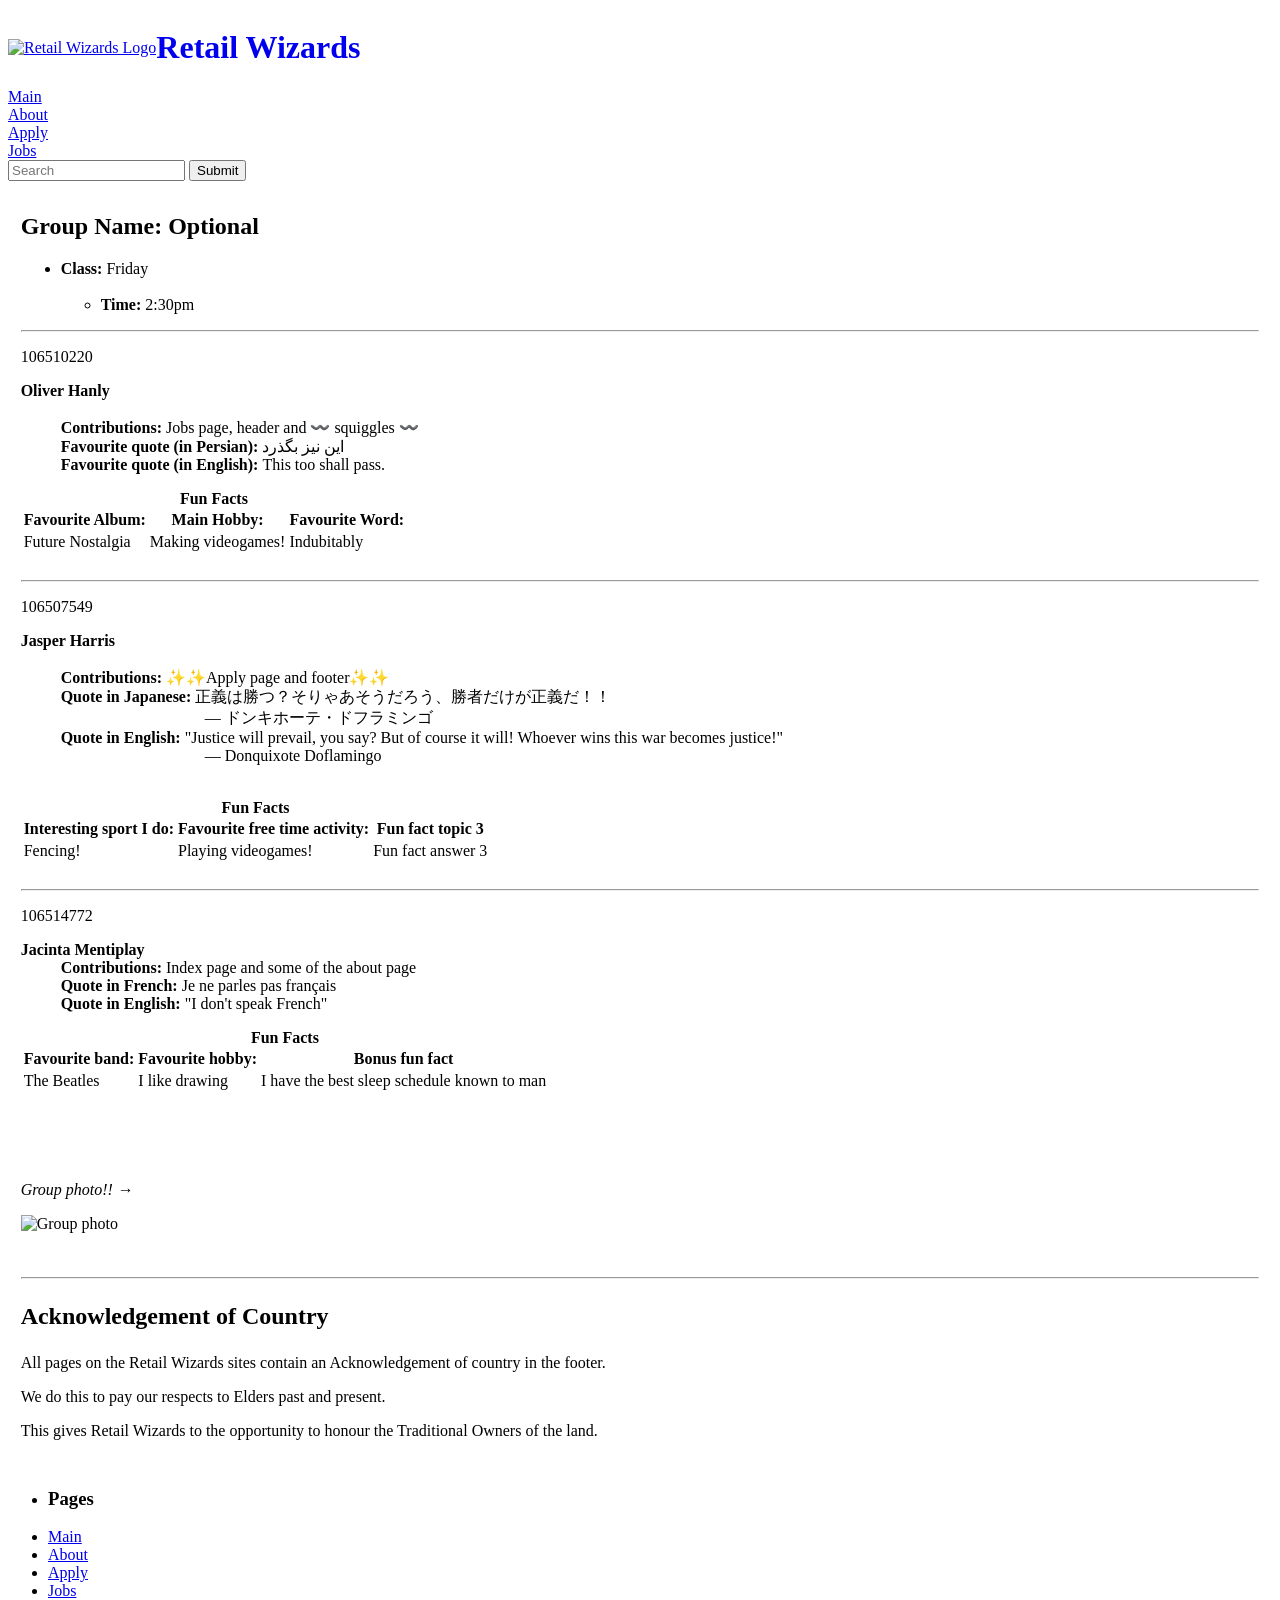
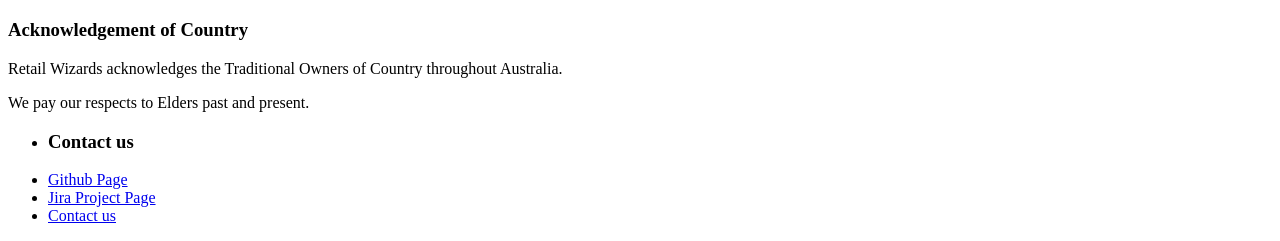
==== about.html @ b3f85f4f "UPDATED about , style and index pages with some finishing touches related to style, comments and imp" ====
<!-- Requirements
Nested list of group's tutorial class date and time
Member contributions and quotes (definition list)
Quote from each member in first language **IF ENGLISH IS FIRST LANGUAGE
CHOOSE A DIFFERENT LANGUAGE
Group photo with caption for accessibility 
Fun facts about each group member
MUST include one meaningful reference to Aboriginal and Torres Strait Islander peoples
!-->
<!--Used this to make the columns for fieldsets
https://www.w3schools.com/howto/tryit.asp?filename=tryhow_css_two_columns -->




<!-- Style specific requirements
 Styled student IDs
 Bordered figure
 Styled table with hex colours
 Hover effects
-->

<!DOCTYPE html>
<html lang="en">

<head>
    <meta charset="utf-8" />
    <meta name="description" content="Demonstrates some basic HTML form elements" />
    <meta name="keywords" content="HTML, Form, tags" />
    <meta name="author" content="Oliver Hanly, Jasper Harris, Jacinta Mentiplay" />
    <title>About</title>
    <link rel="stylesheet" href="style/styles.css">
    <style>
        main{
            padding: 1%;

        }
    </style>
</head>

<body>
    <header>
        <div style="display: flex; align-items: center;">
            <div id="logo"><a href="index.html"><img src="../images/retail-wizard-white.png" id="logo_image" alt="Retail Wizards Logo" title="Retail Wizards"> </a></div>
            <a href="index.html" style="text-decoration: none;"> <h1>Retail Wizards</h1> </a>
        </div>
        
        <!--two padding divs to make spacing nicer-->
        <div></div>
        <div></div>

        <nav class="searchbar">
            <div><a href="index.html">Main</a></div>
            <div><a href="about.html" class="current">About</a></div>
            <div><a href="apply.html">Apply</a></div>
            <div><a href="jobs.html">Jobs</a></div>
        </nav>
        <div class="searchbar">
            <input type="text" placeholder="Search">
            <input id="search_button" type="submit" id="confirmSearch">
        </div>
    </header>

    <main>
        
        <h2>Group Name: Optional</h2>
        <ul>
            <li>
                <strong>Class: </strong>Friday
            </li>
            <br>
            <ul>
                <li>
                    <strong>Time: </strong>2:30pm
                </li>
            </ul>
        </ul>

        <!--List of group members with contributions and quotes!-->
        <hr>
        <div id="studentnumber">
            <p>106510220</p>  
        </div>
        <dl>
            <dt>
                <div style="display: flex; align-items: baseline;">
                    <div><strong>Oliver Hanly</strong></div>
                </div>
            </dt>
            <br>
            <dd><strong>Contributions: </strong>Jobs page, header and 〰️ squiggles 〰️</dd>
            <dd><strong>Favourite quote (in Persian): </strong>این نیز بگذرد</dd>
            <dd><strong>Favourite quote (in English): </strong>This too shall pass.</dd>
        </dl>

        <!-- Individual tables containing fun facts about each group member -->

        <table>
            <thead>
                <caption><strong>Fun Facts</strong></caption>
                <tr>
                    <th rowspan="1" scope="col">Favourite Album:</th>
                    <th colspan="1" scope="col">Main Hobby:</th>
                    <th colspan="1" scope="col">Favourite Word:</th>
                </tr>
            </thead>
            <tbody>
                <tr>
                    <td>Future Nostalgia</td>

                    <td>Making videogames!
                    </td>

                    <td>Indubitably
                    </td>

                </tr>
            </tbody>
        </table>
        <br>
        <hr>

        <div id="studentnumber">
            <p>106507549</p>  
        </div>
        <dl>
            <dt><strong>Jasper Harris</strong></dt>
            <br>
            <dd><strong>Contributions: </strong>✨✨Apply page and footer✨✨</dd>
            <dd><strong>Quote in Japanese: </strong>正義は勝つ？そりゃあそうだろう、勝者だけが正義だ！！</dd>
            <dd>&emsp;&emsp;&emsp;&emsp;&emsp;&emsp;&emsp;&emsp;&emsp;― ドンキホーテ・ドフラミンゴ</dd>
            <dd><strong>Quote in English: </strong>"Justice will prevail, you say? But of course it will! Whoever wins this war becomes justice!"</dd>
            <dd>&emsp;&emsp;&emsp;&emsp;&emsp;&emsp;&emsp;&emsp;&emsp;― Donquixote Doflamingo</dd>
        </dl>
        <br>
        <table>
            <thead>
                <caption><strong>Fun Facts</strong></caption>
                <tr>
                    <th rowspan="1" scope="col">Interesting sport I do:</th>
                    <th colspan="1" scope="col">Favourite free time activity:</th>
                    <th colspan="1" scope="col">Fun fact topic 3</th>
                </tr>
            </thead>
            <tbody>
                <tr>
                    <td>Fencing!</td>
                    <td>Playing videogames!</td>
                    <td>Fun fact answer 3</td>
                </tr>
            </tbody>
        </table>
        <br>
        <hr>


  
        <div id="studentnumber">
            <p>106514772</p>  
        </div>
       

        <dl>
            <dt><strong>Jacinta Mentiplay</strong></dt>
             <dd><strong>Contributions: </strong>Index page and some of the about page</dd>
            <dd><strong>Quote in French: </strong>Je ne parles pas français</dd>
            <dd><strong>Quote in English: </strong>"I don't speak French"</dd>
        </dl>

    

        <table>
            <thead>
                <caption><strong>Fun Facts</strong></caption>
                <tr>
                    <th rowspan="1" scope="col">Favourite band:</th>
                    <th colspan="1" scope="col">Favourite hobby:</th>
                    <th colspan="1" scope="col">Bonus fun fact</th>
                </tr>
            </thead>
            <tbody>
                <tr>
                    <td>The Beatles</td>

                    <td>I like drawing
                    </td>

                    <td>I have the best sleep schedule known to man 
                    </td>

                </tr>
            </tbody>
        </table>

        <br>

        <br>

        <br>

        <br>

        <div id="groupphototext">

            <p><em>Group photo!! →</em></p>

        </div>

        <img src="Images/group-photo.png" height="50" width="50" alt="Group photo">


        
        <br> 
        <br> 
        <br>
        <hr>
        <!--Explanation and reasoning for the Acknowledgement of Country.
        Got the ackowledgement of country and more information from:
        https://www.reconciliation.org.au/reconciliation/acknowledgement-of-country-and-welcome-to-country /-->
        <h3 style="font-size: 1.5em;">Acknowledgement of Country</h3>
        <p>All pages on the Retail Wizards sites contain an Acknowledgement of country in the footer.</p>
        <p>We do this to pay our respects to Elders past and present.</p>
        <p>This gives Retail Wizards to the opportunity to honour the Traditional Owners of the land.</p>

    </main>

    <!--footer at bottom of page containing: navigation, contact info and ackowledgement of Country-->
    <footer>
        <!--Additional navigation at the bottom of the page-->
        <ul>
            <li><h3>Pages</h3></li>
            <li><a href="index.html">Main</a></li>
            <li><a href="about.html" class="current">About</a></li>
            <li><a href="apply.html">Apply</a></li>
            <li><a href="jobs.html">Jobs</a></li>
        </ul>


        <!--Acknowledgement of Country. Got the ackowledgement of Country from:
        https://www.reconciliation.org.au/reconciliation/acknowledgement-of-country-and-welcome-to-country /-->
        <div id="Acknowledgement">
            <h3>Acknowledgement of Country</h3>
            <p>Retail Wizards acknowledges the Traditional Owners of Country throughout Australia.</p> 
            <p>We pay our respects to Elders past and present.</p>
        </div>
        
        <!--Contact info/required project links-->
        <div class="Projectlinks">
            <ul>
                <li><h3>Contact us</h3></li>
                <li><a href="https://github.com/106507549/Applied-Web-Project">Github Page</a></li>
                <li><a href="https://group-name-optional.atlassian.net/jira/software/projects/SCRUM/boards/1">Jira Project Page</a></li>
                <li><a href="mailto:retailwizards.com">Contact us</a></li>
            </ul>
        </div>
    </footer>
</body>
</html>
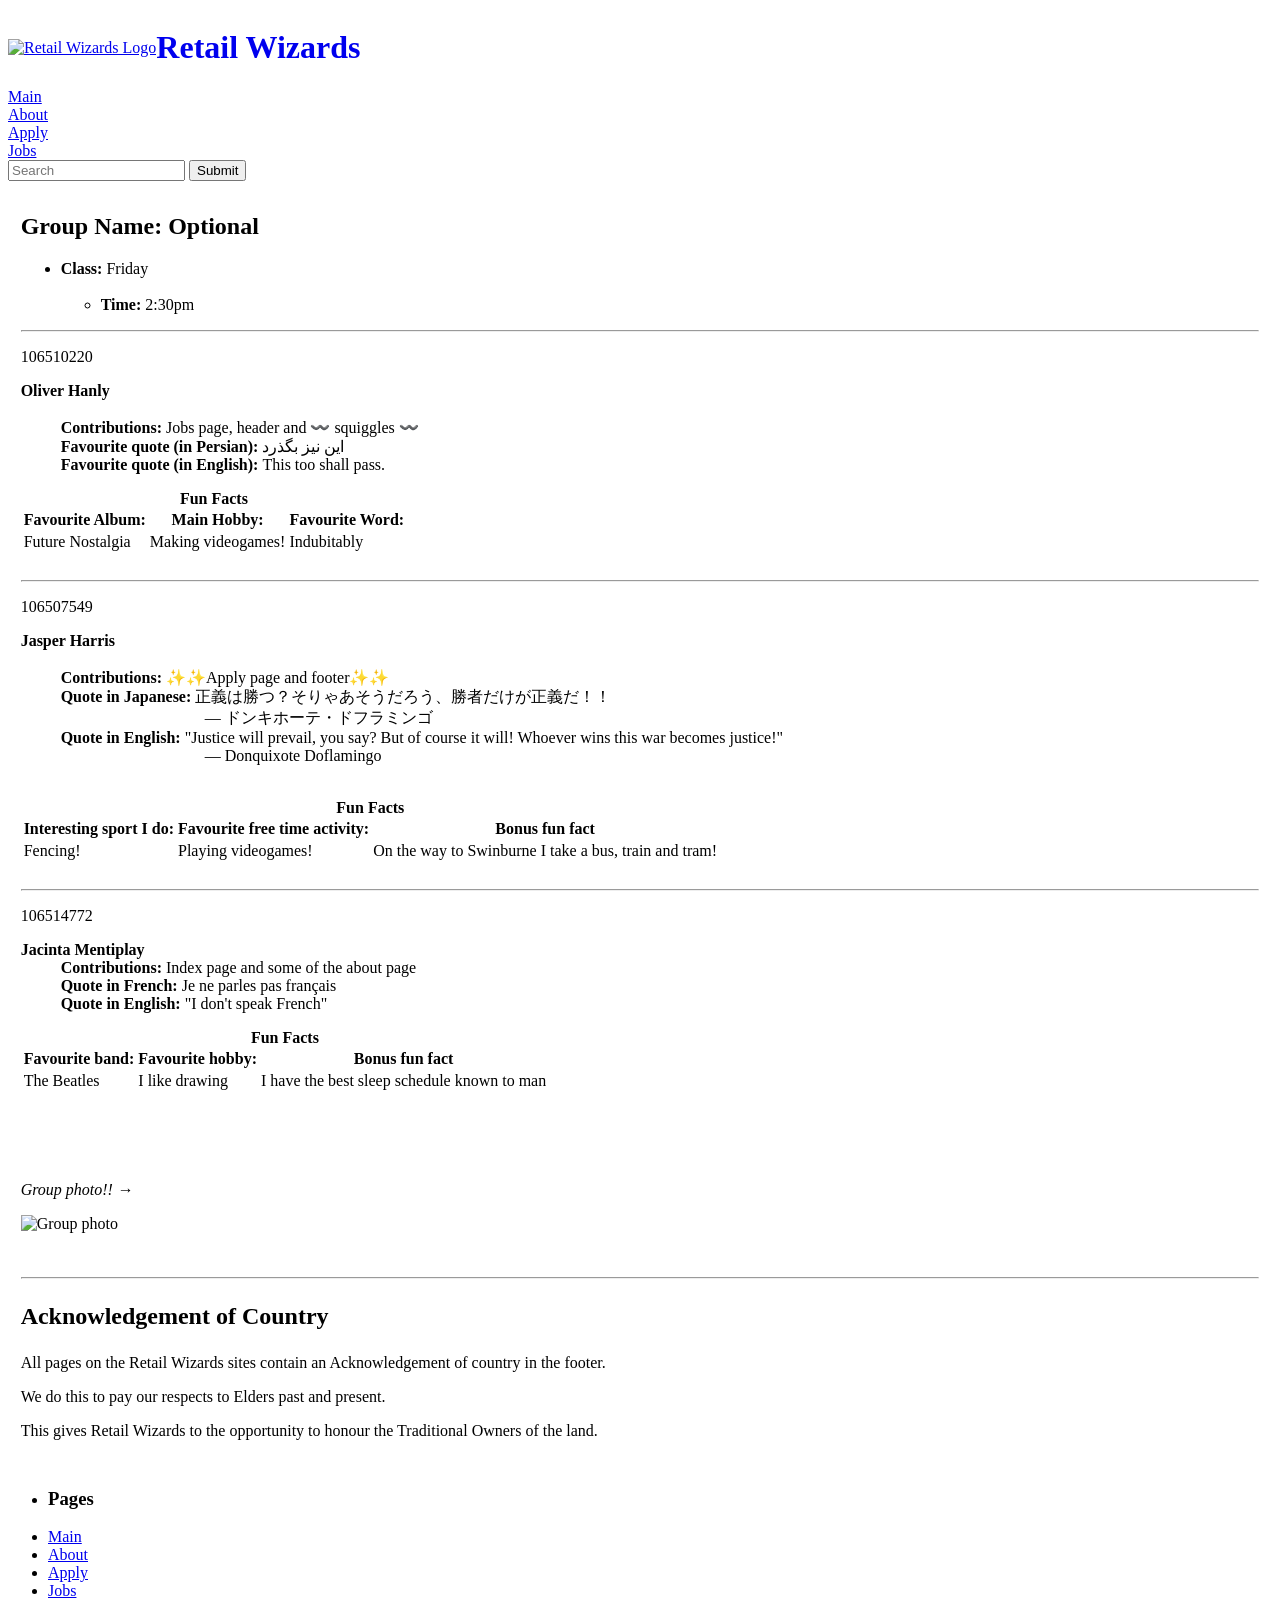
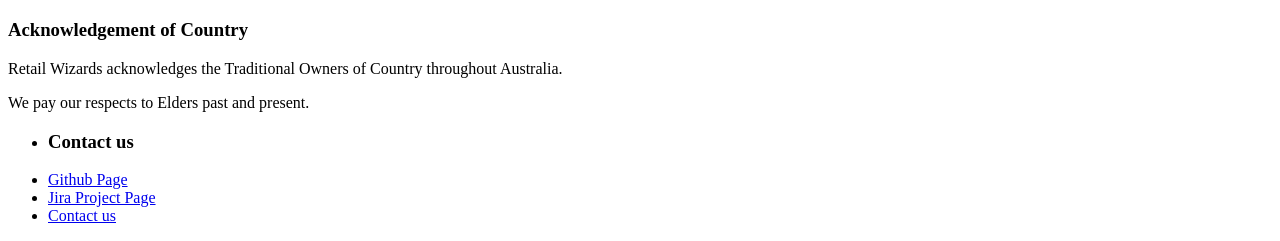
==== commit baad7a3e: "(About) Added my final fun fact" ====
--- a/about.html
+++ b/about.html
@@ -31,7 +31,7 @@
     <title>About</title>
     <link rel="stylesheet" href="style/styles.css">
     <style>
-        main{
+        main {
             padding: 1%;
 
         }
@@ -41,10 +41,13 @@
 <body>
     <header>
         <div style="display: flex; align-items: center;">
-            <div id="logo"><a href="index.html"><img src="../images/retail-wizard-white.png" id="logo_image" alt="Retail Wizards Logo" title="Retail Wizards"> </a></div>
-            <a href="index.html" style="text-decoration: none;"> <h1>Retail Wizards</h1> </a>
-        </div>
-        
+            <div id="logo"><a href="index.html"><img src="../images/retail-wizard-white.png" id="logo_image"
+                        alt="Retail Wizards Logo" title="Retail Wizards"> </a></div>
+            <a href="index.html" style="text-decoration: none;">
+                <h1>Retail Wizards</h1>
+            </a>
+        </div>
+
         <!--two padding divs to make spacing nicer-->
         <div></div>
         <div></div>
@@ -62,7 +65,7 @@
     </header>
 
     <main>
-        
+
         <h2>Group Name: Optional</h2>
         <ul>
             <li>
@@ -79,7 +82,7 @@
         <!--List of group members with contributions and quotes!-->
         <hr>
         <div id="studentnumber">
-            <p>106510220</p>  
+            <p>106510220</p>
         </div>
         <dl>
             <dt>
@@ -96,8 +99,8 @@
         <!-- Individual tables containing fun facts about each group member -->
 
         <table>
+            <caption><strong>Fun Facts</strong></caption>
             <thead>
-                <caption><strong>Fun Facts</strong></caption>
                 <tr>
                     <th rowspan="1" scope="col">Favourite Album:</th>
                     <th colspan="1" scope="col">Main Hobby:</th>
@@ -120,8 +123,8 @@
         <br>
         <hr>
 
-        <div id="studentnumber">
-            <p>106507549</p>  
+        <div id="studentnumber2">
+            <p>106507549</p>
         </div>
         <dl>
             <dt><strong>Jasper Harris</strong></dt>
@@ -129,24 +132,25 @@
             <dd><strong>Contributions: </strong>✨✨Apply page and footer✨✨</dd>
             <dd><strong>Quote in Japanese: </strong>正義は勝つ？そりゃあそうだろう、勝者だけが正義だ！！</dd>
             <dd>&emsp;&emsp;&emsp;&emsp;&emsp;&emsp;&emsp;&emsp;&emsp;― ドンキホーテ・ドフラミンゴ</dd>
-            <dd><strong>Quote in English: </strong>"Justice will prevail, you say? But of course it will! Whoever wins this war becomes justice!"</dd>
+            <dd><strong>Quote in English: </strong>"Justice will prevail, you say? But of course it will! Whoever wins
+                this war becomes justice!"</dd>
             <dd>&emsp;&emsp;&emsp;&emsp;&emsp;&emsp;&emsp;&emsp;&emsp;― Donquixote Doflamingo</dd>
         </dl>
         <br>
         <table>
+            <caption><strong>Fun Facts</strong></caption>
             <thead>
-                <caption><strong>Fun Facts</strong></caption>
                 <tr>
                     <th rowspan="1" scope="col">Interesting sport I do:</th>
                     <th colspan="1" scope="col">Favourite free time activity:</th>
-                    <th colspan="1" scope="col">Fun fact topic 3</th>
+                    <th colspan="1" scope="col">Bonus fun fact</th>
                 </tr>
             </thead>
             <tbody>
                 <tr>
                     <td>Fencing!</td>
                     <td>Playing videogames!</td>
-                    <td>Fun fact answer 3</td>
+                    <td>On the way to Swinburne I take a bus, train and tram!</td>
                 </tr>
             </tbody>
         </table>
@@ -154,24 +158,24 @@
         <hr>
 
 
-  
-        <div id="studentnumber">
-            <p>106514772</p>  
-        </div>
-       
+
+        <div id="studentnumber3">
+            <p>106514772</p>
+        </div>
+
 
         <dl>
             <dt><strong>Jacinta Mentiplay</strong></dt>
-             <dd><strong>Contributions: </strong>Index page and some of the about page</dd>
+            <dd><strong>Contributions: </strong>Index page and some of the about page</dd>
             <dd><strong>Quote in French: </strong>Je ne parles pas français</dd>
             <dd><strong>Quote in English: </strong>"I don't speak French"</dd>
         </dl>
 
-    
+
 
         <table>
+            <caption><strong>Fun Facts</strong></caption>
             <thead>
-                <caption><strong>Fun Facts</strong></caption>
                 <tr>
                     <th rowspan="1" scope="col">Favourite band:</th>
                     <th colspan="1" scope="col">Favourite hobby:</th>
@@ -185,7 +189,7 @@
                     <td>I like drawing
                     </td>
 
-                    <td>I have the best sleep schedule known to man 
+                    <td>I have the best sleep schedule known to man
                     </td>
 
                 </tr>
@@ -209,9 +213,9 @@
         <img src="Images/group-photo.png" height="50" width="50" alt="Group photo">
 
 
-        
-        <br> 
-        <br> 
+
+        <br>
+        <br>
         <br>
         <hr>
         <!--Explanation and reasoning for the Acknowledgement of Country.
@@ -228,7 +232,9 @@
     <footer>
         <!--Additional navigation at the bottom of the page-->
         <ul>
-            <li><h3>Pages</h3></li>
+            <li>
+                <h3>Pages</h3>
+            </li>
             <li><a href="index.html">Main</a></li>
             <li><a href="about.html" class="current">About</a></li>
             <li><a href="apply.html">Apply</a></li>
@@ -240,19 +246,23 @@
         https://www.reconciliation.org.au/reconciliation/acknowledgement-of-country-and-welcome-to-country /-->
         <div id="Acknowledgement">
             <h3>Acknowledgement of Country</h3>
-            <p>Retail Wizards acknowledges the Traditional Owners of Country throughout Australia.</p> 
+            <p>Retail Wizards acknowledges the Traditional Owners of Country throughout Australia.</p>
             <p>We pay our respects to Elders past and present.</p>
         </div>
-        
+
         <!--Contact info/required project links-->
         <div class="Projectlinks">
             <ul>
-                <li><h3>Contact us</h3></li>
+                <li>
+                    <h3>Contact us</h3>
+                </li>
                 <li><a href="https://github.com/106507549/Applied-Web-Project">Github Page</a></li>
-                <li><a href="https://group-name-optional.atlassian.net/jira/software/projects/SCRUM/boards/1">Jira Project Page</a></li>
+                <li><a href="https://group-name-optional.atlassian.net/jira/software/projects/SCRUM/boards/1">Jira
+                        Project Page</a></li>
                 <li><a href="mailto:retailwizards.com">Contact us</a></li>
             </ul>
         </div>
     </footer>
 </body>
-</html>
+
+</html>
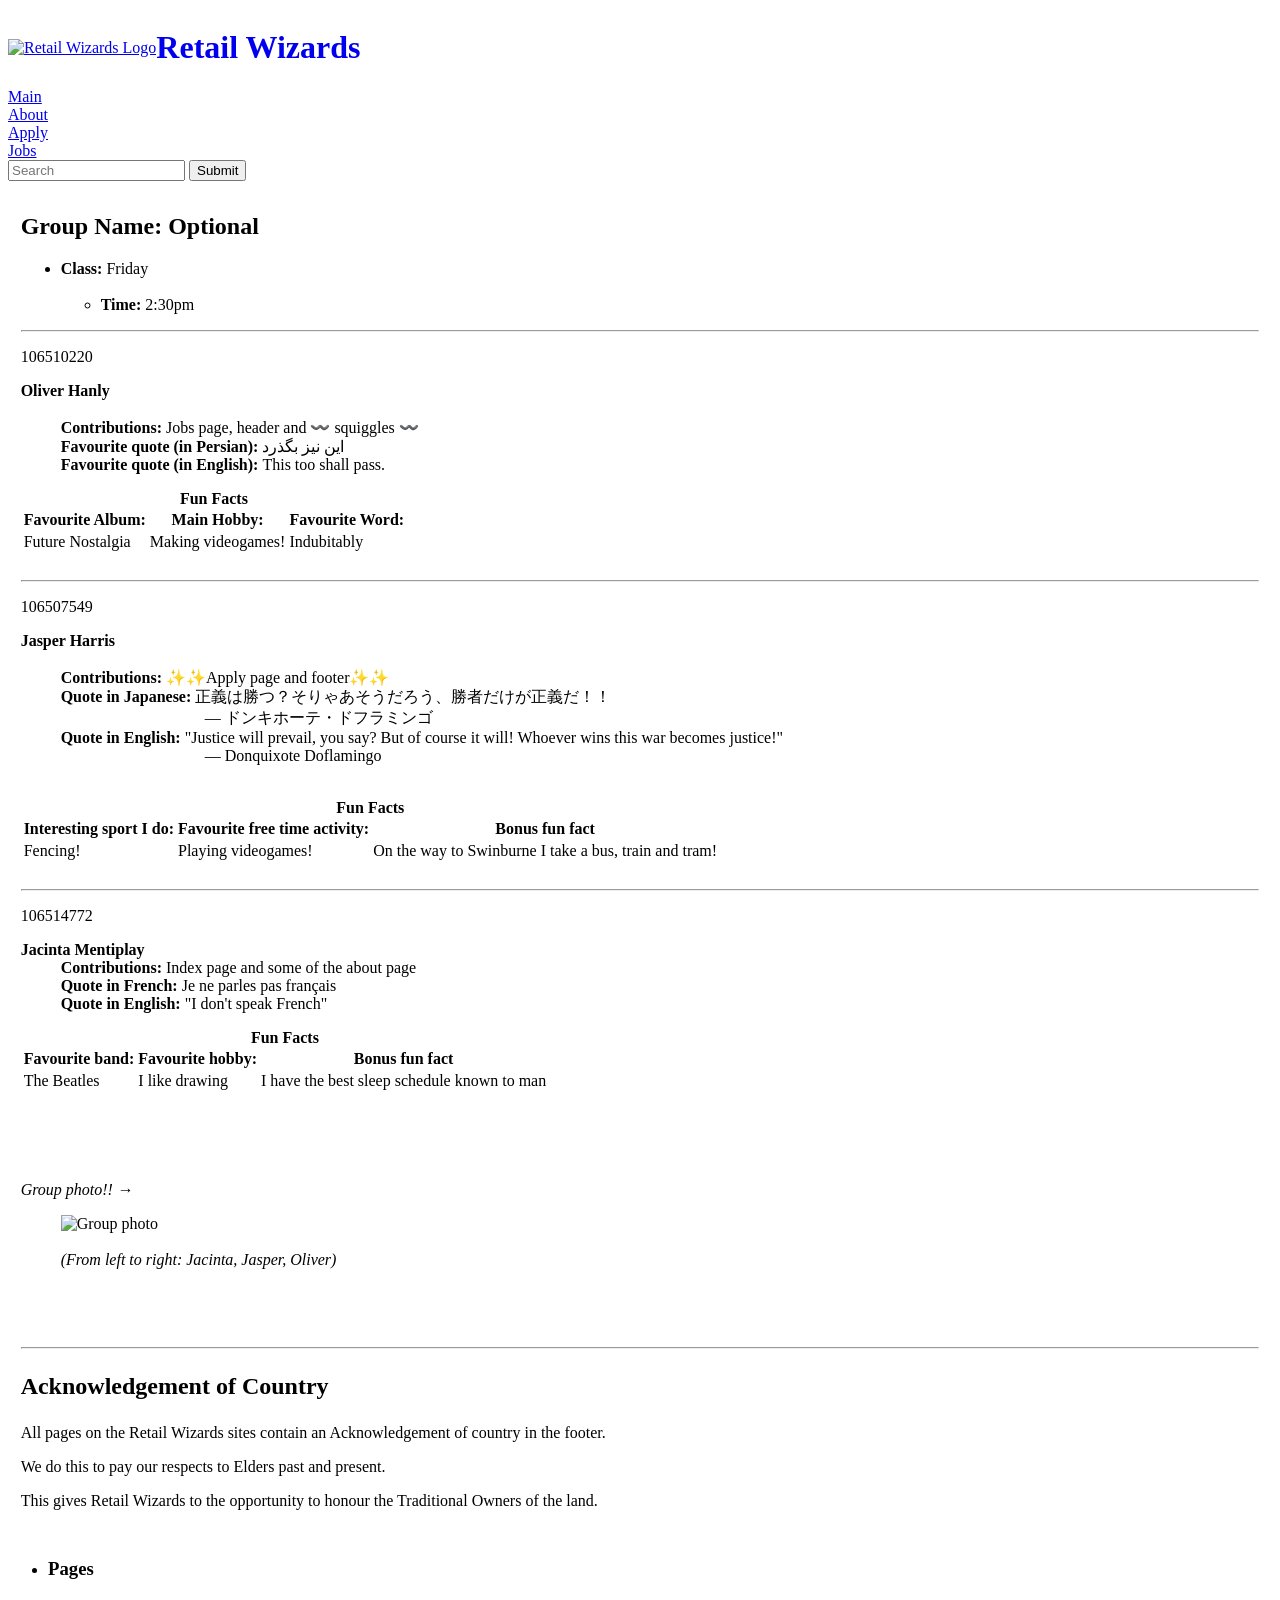
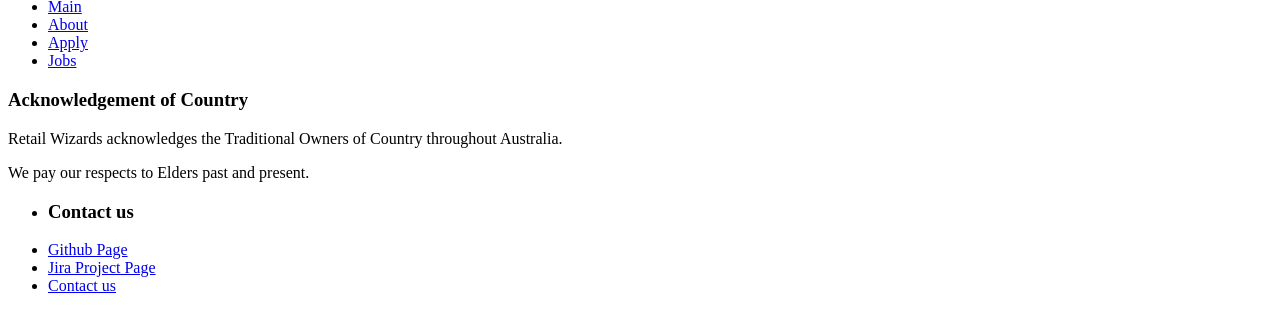
==== commit 8bdfe3a4: "UPDATED image to be enclosed within a figure property" ====
--- a/about.html
+++ b/about.html
@@ -210,7 +210,15 @@
 
         </div>
 
-        <img src="Images/group-photo.png" height="50" width="50" alt="Group photo">
+        <!--Group photo contained within a figure-->
+
+        <figure>
+            <img src="Images/group-photo.png" height="50" width="50" alt="Group photo">
+            <br>
+            <br>
+            <caption><em>(From left to right: Jacinta, Jasper, Oliver)</em></caption>
+        </figure>
+        
 
 
 
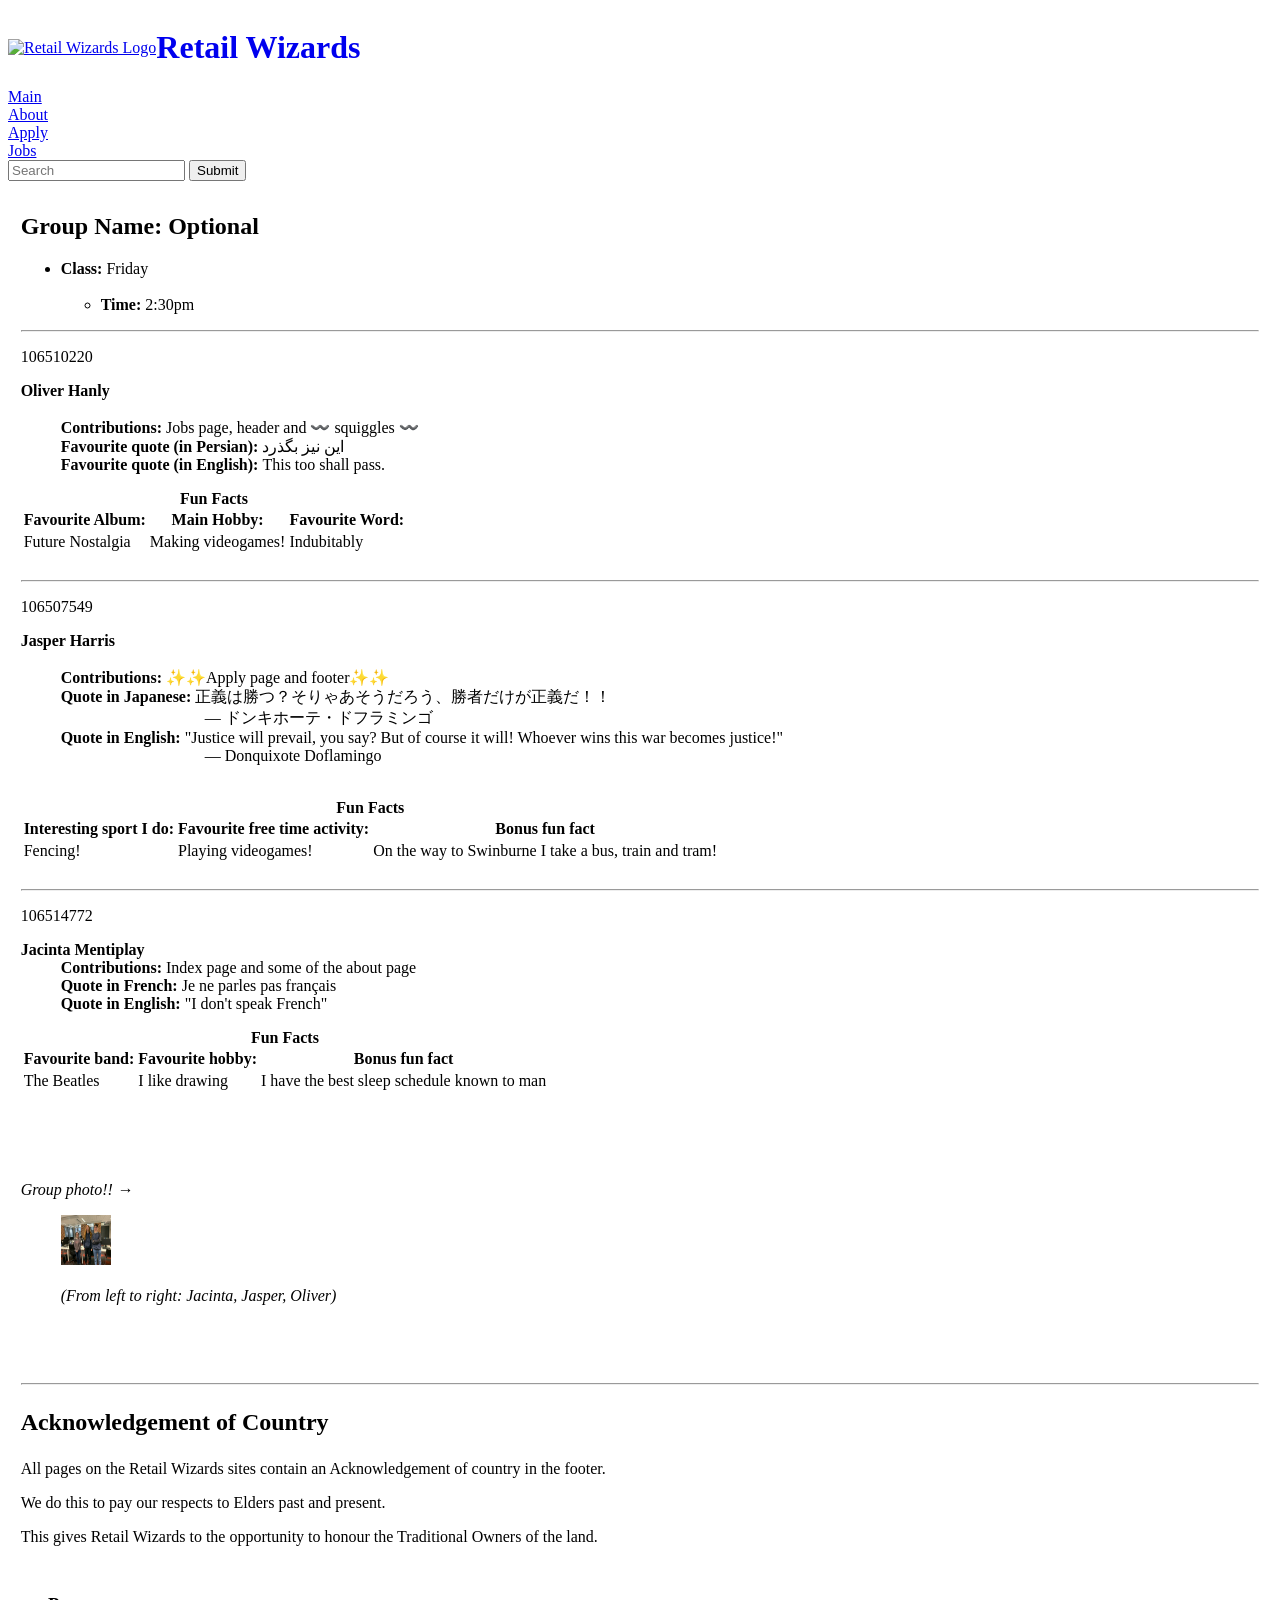
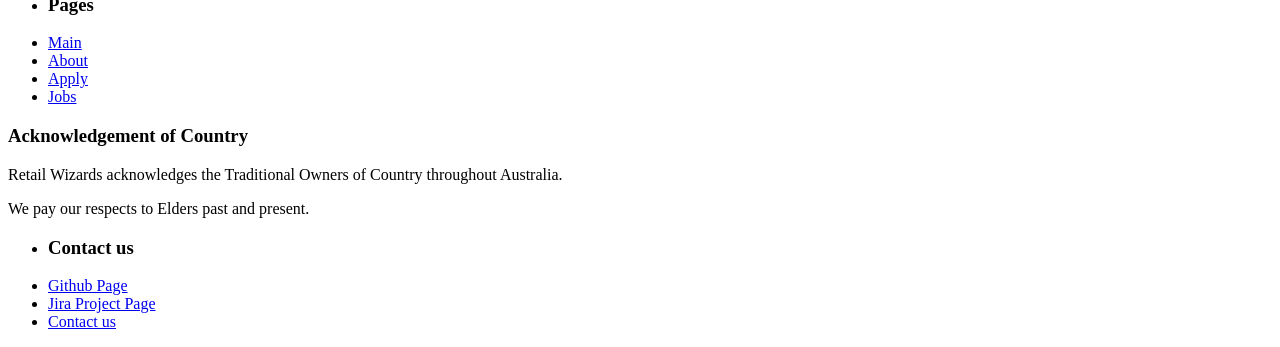
==== commit 00a5b07e: "UPDATED group image to meet the requirements" ====
--- a/about.html
+++ b/about.html
@@ -213,7 +213,7 @@
         <!--Group photo contained within a figure-->
 
         <figure>
-            <img src="Images/group-photo.png" height="50" width="50" alt="Group photo">
+            <img src="Images/group-photo2.jpeg" height="50" width="50" alt="Group photo">
             <br>
             <br>
             <caption><em>(From left to right: Jacinta, Jasper, Oliver)</em></caption>
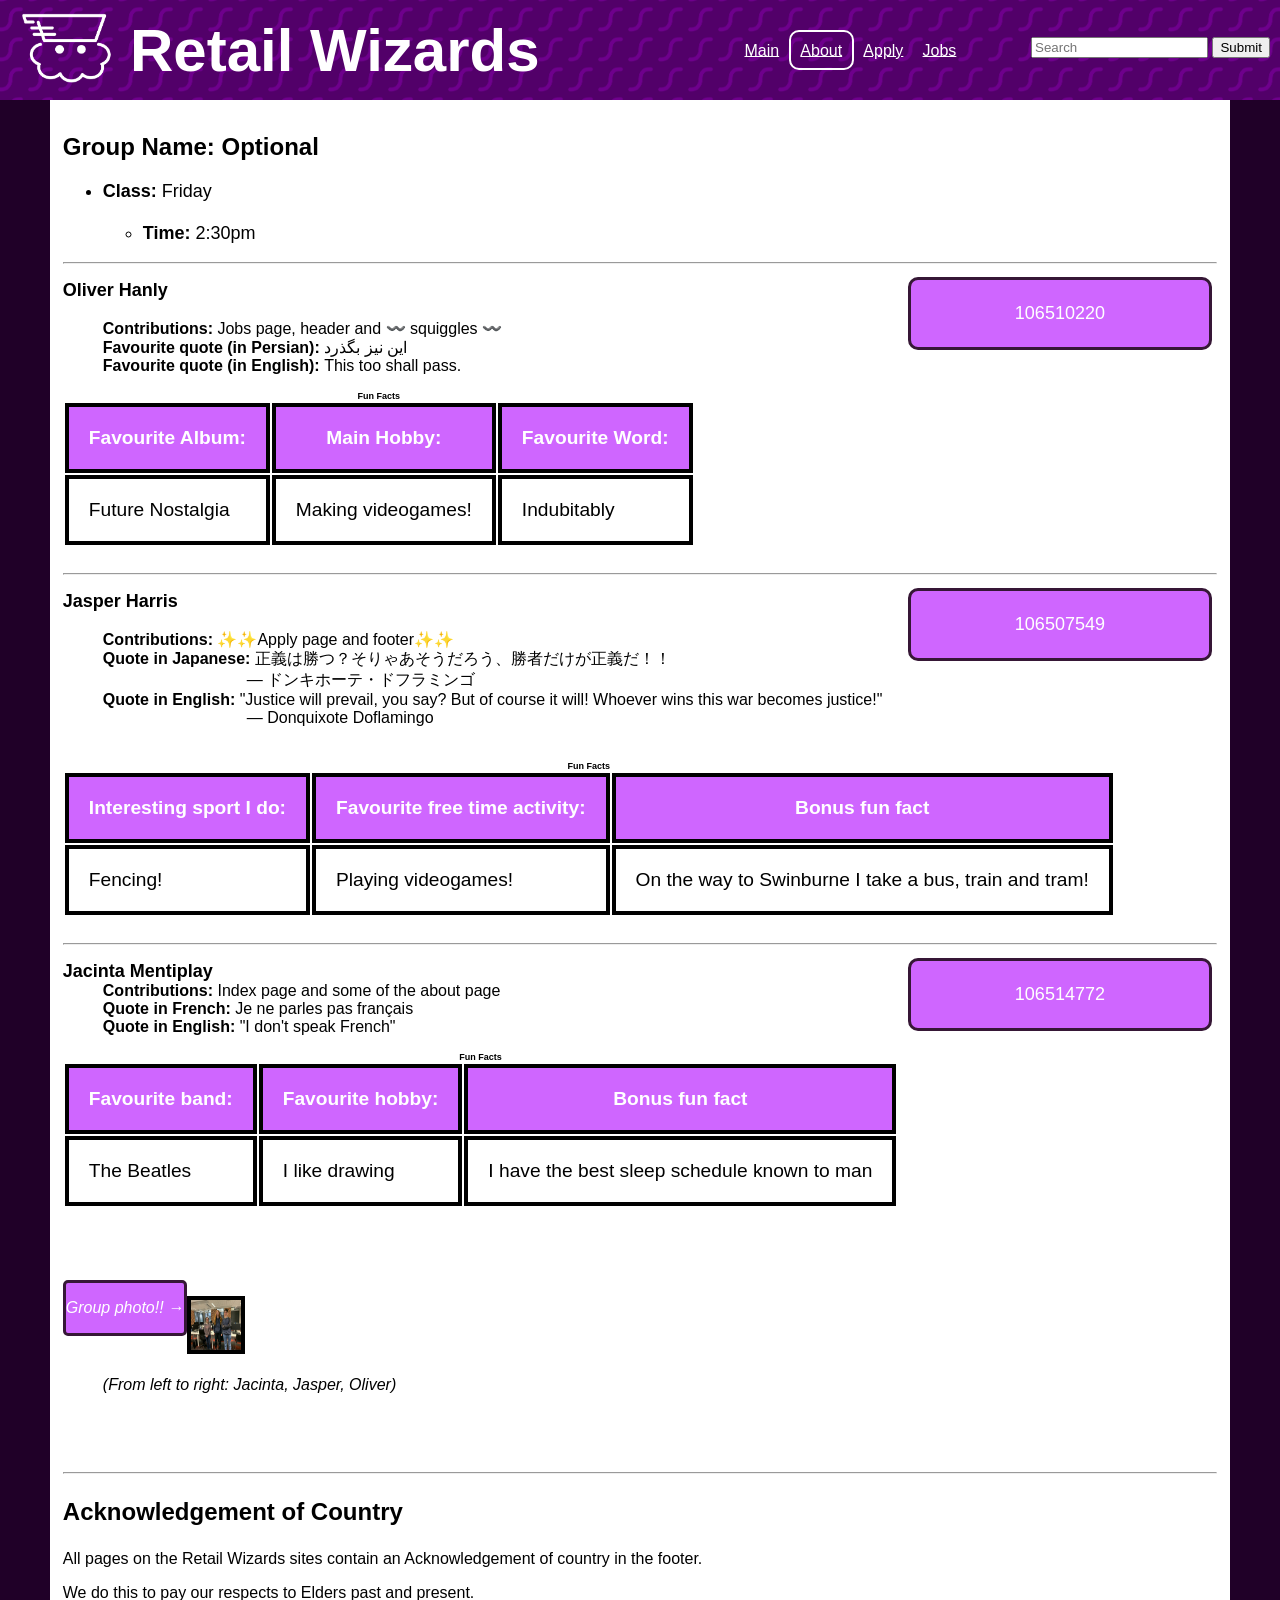
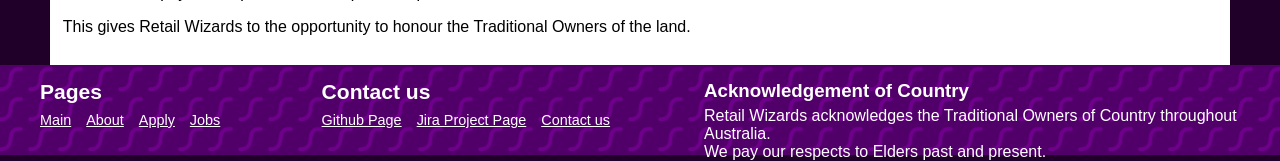
==== commit 5b3fd056: "Fixed cases in file references to fix github pages" ====
--- a/about.html
+++ b/about.html
@@ -25,11 +25,11 @@
 
 <head>
     <meta charset="utf-8" />
-    <meta name="description" content="Demonstrates some basic HTML form elements" />
+    <meta name="description" content="The about page of Retail Wizards"/>
     <meta name="keywords" content="HTML, Form, tags" />
     <meta name="author" content="Oliver Hanly, Jasper Harris, Jacinta Mentiplay" />
     <title>About</title>
-    <link rel="stylesheet" href="style/styles.css">
+    <link rel="stylesheet" href="Style/styles.css">
     <style>
         main {
             padding: 1%;
@@ -41,7 +41,7 @@
 <body>
     <header>
         <div style="display: flex; align-items: center;">
-            <div id="logo"><a href="index.html"><img src="../images/retail-wizard-white.png" id="logo_image"
+            <div id="logo"><a href="index.html"><img src="../Images/retail-wizard-white.png" id="logo_image"
                         alt="Retail Wizards Logo" title="Retail Wizards"> </a></div>
             <a href="index.html" style="text-decoration: none;">
                 <h1>Retail Wizards</h1>
@@ -60,7 +60,7 @@
         </nav>
         <div class="searchbar">
             <input type="text" placeholder="Search">
-            <input id="search_button" type="submit" id="confirmSearch">
+            <input type="submit" id="confirmSearch">
         </div>
     </header>
 
--- a/Style/styles.css
+++ b/Style/styles.css
@@ -0,0 +1,576 @@
+/* styles page, used by all HTML pages
+*/
+
+* {
+  font-family: Arial, Helvetica, sans-serif;
+}
+
+/*both header and footer have same colour-scheme and background image*/
+header,
+footer {
+  color: white;
+  background-color: rgb(82, 0, 105);
+
+  /*sets repeating background image*/
+  background-image: url("images/magic-wave-purple.png");
+  background-size: 30px;
+  background-position: center;
+}
+
+header {
+  grid-row: 1;
+  padding: 0px 10px;
+
+  display: flex;
+  align-items: center;
+  justify-content: space-between;
+  text-align: center;
+}
+
+footer {
+  padding: 0px 0px;
+  grid-row: 4;
+
+  min-height: fit-content;
+  height: 90px;
+  max-width: 100%;
+}
+
+header h1 {
+  font-size: 60px;
+  margin: 0;
+  color:
+    white;
+  float: right;
+
+}
+
+#logo_image {
+  width: 100%;
+}
+
+footer ul {
+  display: inline-block;
+  margin: 0px;
+}
+
+footer ul li {
+  display: inline;
+  list-style-type: none;
+}
+
+footer a {
+  color: white;
+  font-size: 80%;
+  padding-right: 10px;
+}
+
+footer p {
+  padding-top: 0%;
+  margin: 0%;
+}
+
+footer div {
+  width: 33%;
+  text-align: left;
+  float: right;
+  height: fit-content;
+}
+
+#projectlinks {
+  width: 22.5%
+}
+
+#Acknowledgement {
+  width: 45%;
+}
+
+footer h3 {
+  padding: 0%;
+  margin-bottom: 5px;
+  margin-top: 15px;
+}
+
+
+
+main {
+  grid-row: 2;
+  background-color: white;
+  min-height: 80vh;
+  margin: 0px 50px;
+  padding: 0 0%;
+}
+
+
+
+body {
+  margin: 0px;
+  display: grid;
+  grid-template-columns: 100%;
+  background-color: rgb(32, 0, 40);
+
+  background-image: url("Images/magic-wave-purple.png");
+  background-size: 30px;
+  background-position: center;
+  background-attachment: fixed;
+  max-width: 100%;
+}
+
+
+/* For sections in the index page */
+
+nav {
+  display: flex;
+  flex-wrap: wrap;
+  align-content: space-around;
+  justify-content: center;
+  margin: 0px;
+}
+
+nav a {
+  text-decoration: underline;
+  padding: 0.6em 0.6em;
+  margin: 00px 0px;
+  line-height: 2em;
+}
+
+#logo {
+  width: 100px;
+  padding: 10px;
+}
+
+caption {
+  font-size: large;
+}
+
+th {
+  background-color: hsl(281, 100%, 70%);
+  color: white;
+  font-size: large;
+  border: 4px solid black;
+  padding: 20px;
+  font-size: larger;
+}
+
+td {
+  padding: 20px;
+  font-size: larger;
+  border: 4px solid black;
+  padding: 20px;
+  font-size: larger;
+}
+
+nav a:hover {
+  background-color: white;
+  color: rgb(82, 0, 105);
+}
+
+ul {
+  font-size: large;
+}
+
+nav a {
+  color: white;
+  border-radius: 10px;
+}
+
+nav .current {
+  border: white 2px solid;
+}
+
+nav .current:hover {
+  background-color: hsl(281, 100%, 70%);
+  color: white;
+}
+
+/*When hovered over the, after image appears alongside the before on the index page */
+
+.static-pic-exit {
+  display: none;
+}
+.static-pic:hover + .static-pic-exit {
+  display: inline;
+}
+
+
+/*  APPLY PAGE SPECIFIC CSS */
+
+fieldset {
+  text-align: center;
+  border-radius: 10px;
+  align-content: center;
+  justify-content: center;
+  align-self: center;
+  border: 2px solid rgb(82, 0, 105);
+  min-height: fit-content;
+  padding-right: 5%;
+  padding-left: 5%;
+  margin-bottom: 2.5%;
+}
+
+/*Creates better spacing for checkboxes
+Used this to figure this out
+https://www.w3schools.com/CSS/tryit.asp?filename=trycss_sel_attribute_value */
+input[type=checkbox] {
+  margin-right: 3%;
+  margin-left: 0%;
+}
+
+/*Centers the form and makes the background have the magic waves*/
+#formDiv {
+  display: flex;
+  justify-content: center;
+  font-size: 150%;
+  z-index: 1;
+  background-image: url("Images/MagicWaveSeeThrough.png");
+  background-size: 25px;
+  background-color: rgb(255, 255, 255, 0.5);
+  padding-top: 50px;
+  padding-bottom: 50px;
+  margin: 0px;
+
+  width: 100%;
+}
+
+/*Makes the fieldsets appear side by side in the form*/
+#FieldsetsFloatedRight {
+  float: left;
+  width: 50%;
+  justify-content: center;
+  align-items: center;
+  min-height: 500px;
+  padding-bottom: 1.5%;
+}
+
+#FieldsetsFloatedRight fieldset {
+  width: 80%;
+  margin-right: 5%;
+  margin-left: 2.5%;
+}
+
+#FieldsetsFloatedLeft {
+  float: left;
+  width: 50%;
+  justify-content: center;
+  align-items: center;
+  padding-bottom: 1.5%;
+}
+
+#FieldsetsFloatedLeft fieldset {
+  width: 80%;
+  margin-right: 2.5%;
+  margin-left: 5%;
+}
+
+/*Creates the form border an dbox shadow*/
+#formBorder {
+  box-shadow: 10px 7.5px 10px #ccc;
+  background-color: white;
+  border: 5px solid rgb(82, 0, 105);
+  border-radius: 10px;
+  padding-bottom: 10px;
+  z-index: 2;
+  width: 60vw;
+  min-width: fit-content;
+}
+
+/*Fieldset specific sizes and spacing to make them line up nicely*/
+#JobReferenceNumberFieldset {
+  height: 4.4em;
+  padding-bottom: 0em;
+  padding-bottom: 2.5%;
+}
+
+#GenderFieldset {
+  margin-right: 0%;
+  margin-top: 0%;
+  padding-bottom: 1.125%;
+  padding-top: 0%;
+  height: 3.5em;
+}
+
+#PersonalInfoFieldset {
+  margin-left: 0%;
+  height: 8.6em;
+  padding-bottom: 3.625%;
+}
+
+#AddressFieldset {
+  margin-left: 0%;
+  margin-top: 0%;
+  height: 8em;
+  min-height: 250px;
+}
+
+#ContactInfoFieldset {
+  margin-right: 0%;
+  margin-top: 0%;
+  height: 8em;
+  min-height: 250px;
+}
+
+#SkillFieldset {
+  clear: both;
+  width: 83.75%;
+  margin-left: 2.5%;
+  margin-bottom: 2.5%;
+}
+
+input, select {
+  margin-bottom: 2.5%;
+}
+
+.button {
+  height: 50px;
+  width: 20%;
+  min-width: fit-content;
+  font-size: 150%;
+  text-align: center;
+  margin: 30px;
+  margin-top: 0px;
+  margin-bottom: 10px;
+  background-color: hsl(281, 100%, 70%);
+  color: white;
+  border: 3px solid rgb(82, 0, 105);
+  height: fit-content;
+  border-radius: 10px;
+}
+
+/*  APPLY PAGE SPECIFIC CSS END */
+
+
+
+/* JOB PAGE SPECIFIC CSS*/
+
+/*creates the little 'closing soon' formatting*/
+aside {
+  float: right;
+  padding: 5px;
+  margin: 5px;
+  width: 25%;
+  border: 2px red dashed;
+  background-color: rgb(255, 235, 238);
+  border-radius: 10px;
+  text-align: center;
+}
+
+/*styling for box containing all jobs*/
+#jobs {
+  margin: 0px 0px;
+  min-height: 200px;
+  display: flex;
+  justify-content: space-evenly;
+  flex-wrap: wrap;
+  border: rgb(235, 235, 235) 2px solid;
+  background-color: white;
+  border-radius: 10px;
+}
+
+/*default styling for an individual job box*/
+.job {
+  width: 400px;
+  height: fit-content;
+  border: rgb(82, 0, 105) 2px solid;
+  background-color: white;
+  margin: 20px 20px;
+  margin-inline: 5px;
+  display: grid;
+}
+
+/*puts jobs with an aside (more important) to be placed first*/
+.job:has(aside) {
+  order: -1;
+}
+
+/*reveals full job description on hover*/
+.job:hover {
+  border: black 2px solid;
+}
+
+/*styling for the header portion (shows job title)*/
+.job .job_header {
+  display: flex;
+  margin: 0px 0px;
+  justify-content: space-between;
+  background-color: hsl(281, 100%, 70%);
+}
+
+/*styling for the name, (different from the job's reference number)*/
+.job .job_header .job_name {
+  margin: 0px 0px;
+  padding: 5px 5px;
+}
+
+/*styling for reference number, (different from the job's name)*/
+.job .job_header .job_id {
+  margin: 0px 0px;
+  padding: 3px 3px;
+  color: white;
+  font-family: 'Andale Mono', Courier, monospace;
+}
+
+/*styling for the content portion (description) of the job*/
+.job .job_content {
+  padding: 5px 5px;
+  margin: 0px 0px;
+  background-color: white;
+  overflow: hidden;
+
+  max-height: 50px;
+}
+
+/*styling for the elipsis shown when not expanded*/
+.job .job_elipsis {
+  padding: 0px 0px;
+  margin: 0px 0px;
+  height: 20px;
+  background-color: white;
+  /* background-color: black; */
+}
+
+/*uses overflow clip if allowed by browser (some don't have it)*/
+@supports (overflow:clip) {
+  .job .job_content {
+    overflow: clip;
+
+    overflow-clip-margin: 20px;
+  }
+
+  .job .job_elipsis {
+    background-image: url("Images/white-gradient.png");
+    background-repeat: repeat-x;
+    background-color: rgba(0, 0, 0, 0);
+    background-size: 20px;
+  }
+}
+
+/*allows the job content to expand to the full height when hovered over*/
+.job:hover .job_content {
+  padding: 5px 5px;
+  margin: 0px 0px;
+  background-color: white;
+  max-height: none;
+}
+
+/*gives the h3 in the elipsis some margin and removes its padding*/
+.job .job_elipsis h3 {
+  padding: 0px 0px;
+  margin: 0px 5px;
+}
+
+/*hides the elipsis when expanded*/
+.job:hover .job_elipsis {
+  display: none;
+}
+
+/*removes padding and margin from text in the content*/
+.job .job_content p {
+  padding: 0px 0px;
+  margin: 0px 0px;
+}
+
+/*adds extra padding to the unordered lists, (or else it looks broken)*/
+.job .job_content ul {
+  padding: 0px 20px;
+  margin: 0px 0px;
+}
+
+/*JOB PAGE SPECIFIC CSS END*/
+
+/*dynamic page CSS, removing side bars if it gets too small*/
+@media only screen and (max-width: 600px) {
+  header h1 {
+    font-size: 30px;
+  }
+
+  header {
+    flex-wrap: wrap;
+    justify-content: center;
+  }
+
+  .job {
+    width: auto;
+    max-width: 400px;
+  }
+
+  main {
+    margin: 0;
+  }
+}
+
+/* ABOUT PAGE CSS */
+main {
+  padding: 1%;
+}
+
+dl {}
+
+dt {
+  font-size: large;
+}
+
+/* When the names of the group members are hovered over, change the text colour */
+
+dt:hover {
+  color: rgb(82, 0, 105)
+}
+
+
+/* Decorate for student ID numbers */
+
+#studentnumber {
+  float: right;
+  padding: 5px;
+  margin: 5px;
+  width: 25%;
+  border: solid rgb(54, 23, 54);
+  background-color: hsl(281, 100%, 70%);
+  border-radius: 10px;
+  text-align: center;
+  color: white;
+  font-size: large;
+}
+
+#studentnumber2 {
+  float: right;
+  padding: 5px;
+  margin: 5px;
+  width: 25%;
+  border: solid rgb(54, 23, 54);
+  background-color: hsl(281, 100%, 70%);
+  border-radius: 10px;
+  text-align: center;
+  color: white;
+  font-size: large;
+}
+
+#studentnumber3 {
+  float: right;
+  padding: 5px;
+  margin: 5px;
+  width: 25%;
+  border: solid rgb(54, 23, 54);
+  background-color: hsl(281, 100%, 70%);
+  border-radius: 10px;
+  text-align: center;
+  color: white;
+  font-size: large;
+}
+
+
+img[src*="Images/group-photo2.jpeg"] {
+  border: 4px solid black;
+}
+
+#groupphototext {
+  border-radius: 5px;
+  background-color: hsl(281, 100%, 70%);
+  border: solid rgb(54, 23, 54);
+  font-size: medium;
+  float: left;
+  color: white;
+}
+
+caption {
+  font-size: xx-small;
+}
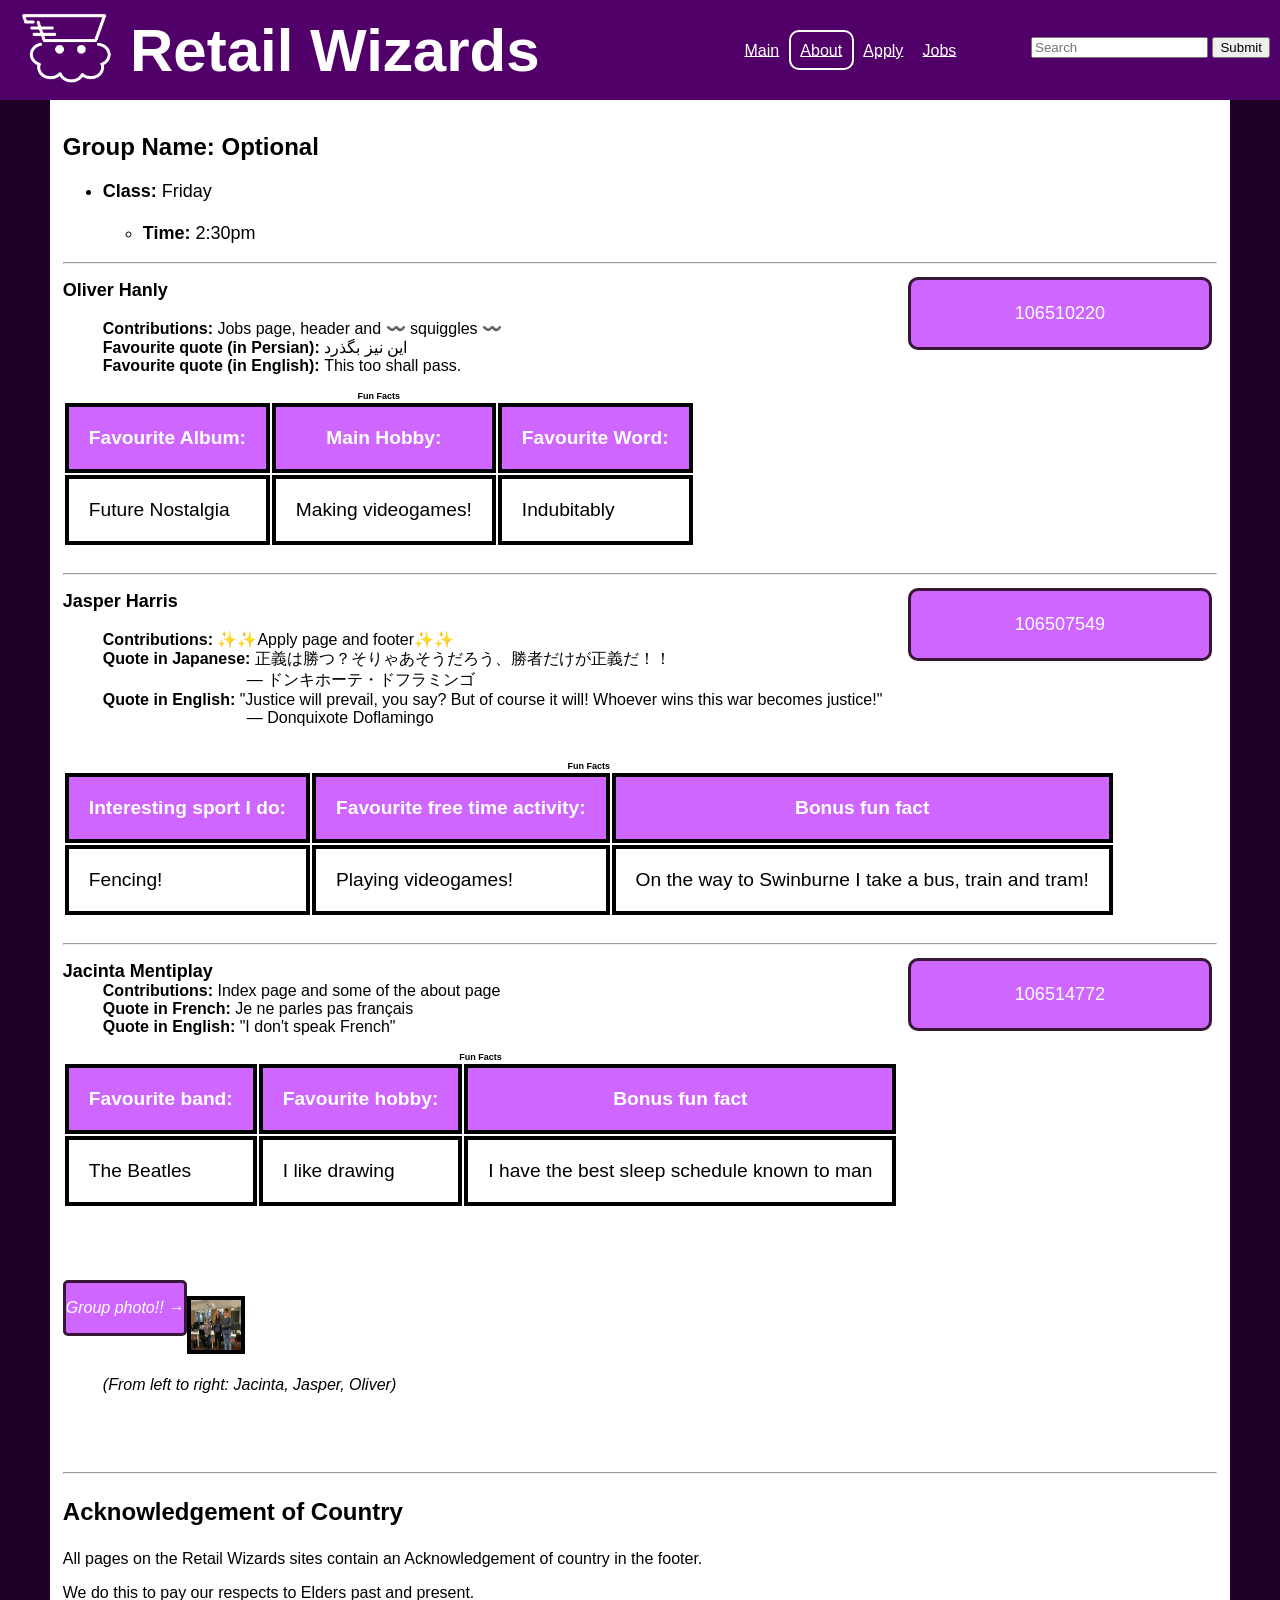
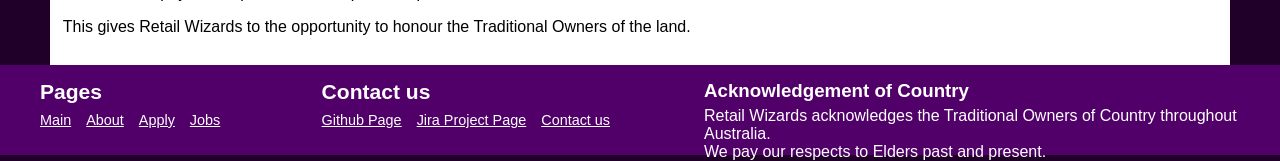
==== commit def8fe68: "Fixed image displaying on github pages" ====
--- a/about.html
+++ b/about.html
@@ -41,7 +41,7 @@
 <body>
     <header>
         <div style="display: flex; align-items: center;">
-            <div id="logo"><a href="index.html"><img src="../Images/retail-wizard-white.png" id="logo_image"
+            <div id="logo"><a href="index.html"><img src="Images/retail-wizard-white.png" id="logo_image"
                         alt="Retail Wizards Logo" title="Retail Wizards"> </a></div>
             <a href="index.html" style="text-decoration: none;">
                 <h1>Retail Wizards</h1>
--- a/Style/styles.css
+++ b/Style/styles.css
@@ -12,7 +12,7 @@
   background-color: rgb(82, 0, 105);
 
   /*sets repeating background image*/
-  background-image: url("images/magic-wave-purple.png");
+  background-image: url("Images/magic-wave-purple.png");
   background-size: 30px;
   background-position: center;
 }
